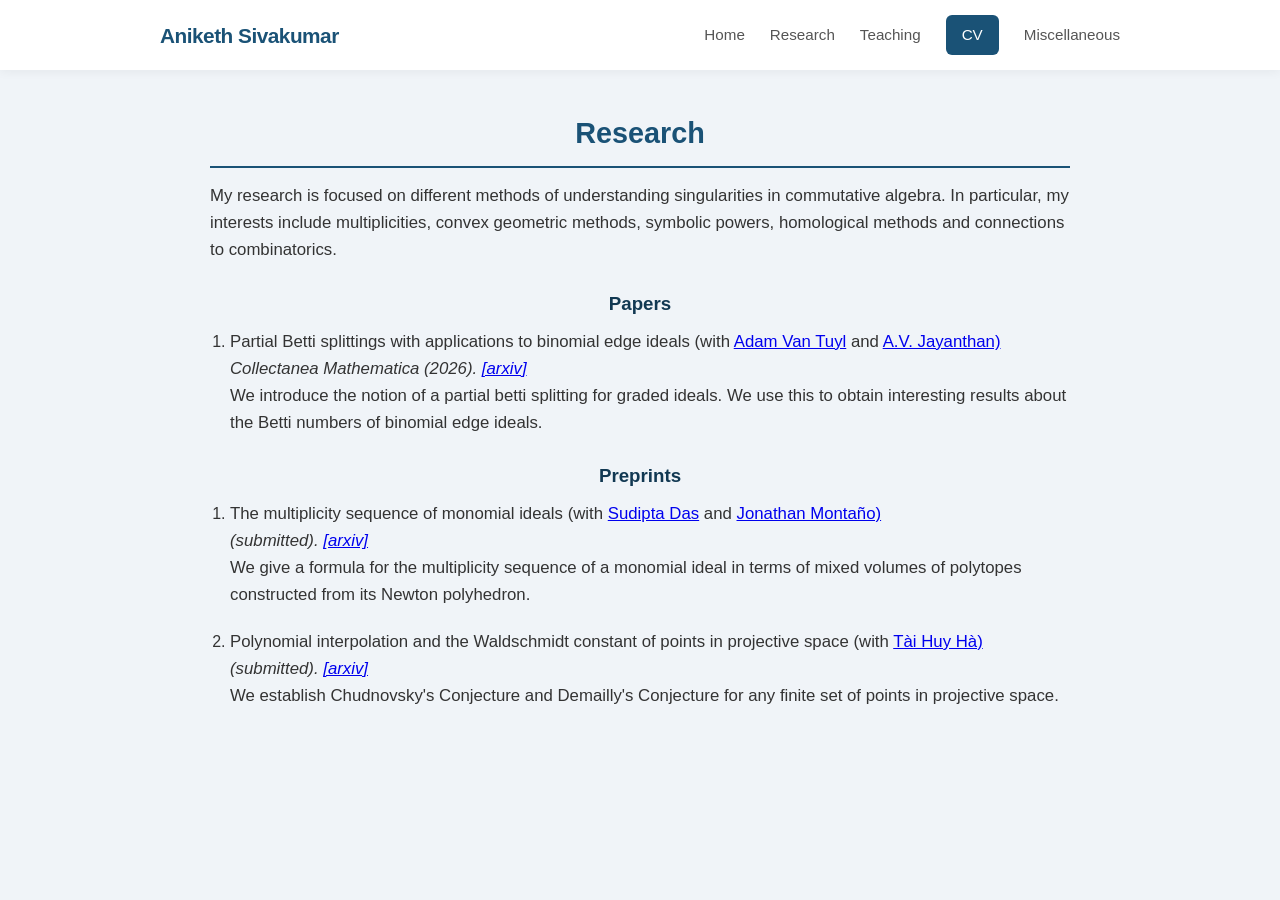
==== research.html @ 3ff0b5b0 "Update research.html" ====
<!DOCTYPE html>
<html lang="en">
<head>
    <meta charset="UTF-8">
    <title>Aniketh Sivakumar</title>
    <!-- Connects to your consolidated stylesheet -->
    <link rel="stylesheet" href="style.css">
</head>
<body>
       <!-- 1. The Complete Navbar Structure -->
    <nav class="navbar">
        <div class="nav-container">
            <a href="index.html" class="nav-logo">Aniketh Sivakumar</a>
            <div class="nav-links">
                <a href="index.html" class="nav-item">Home</a>
                <a href="research.html" class="nav-item">Research</a>
                <a href="teaching.html" class="nav-item">Teaching</a>
                <a href="an8keth.github.io/grad_CV.pdf" target="_blank" class="nav-item contact-btn">CV</a>
                <a href = "#" class = "nav-item">Miscellaneous</a>
            </div>
        </div>
    </nav>
    <div class="content-wrapper">
        <h1 class="center-title">Research</h1>
        <p>My research is focused on different methods of understanding singularities in commutative algebra. In particular, my interests include multiplicities, convex geometric methods, symbolic powers, homological methods and connections to combinatorics. </p>
        <h3 class="center-title">Papers</h3>
        <ol>
            <li><p>Partial Betti splittings with applications to binomial edge ideals (with <a href="https://math.mcmaster.ca/~vantuyl/index.html">Adam Van Tuyl</a> and <a href="https://home.iitm.ac.in/jayanav/">A.V. Jayanthan)</a><br><i>Collectanea Mathematica (2026). <a href="https://arxiv.org/abs/2412.04195">[arxiv]</a></i><br>
            We introduce the notion of a partial betti splitting for graded ideals. We use this to obtain interesting results about the Betti numbers of binomial edge ideals.</p></li>
        </ol>
        <h3 class="center-title">Preprints</h3>
        <ol>
            <li><p>The multiplicity sequence of monomial ideals (with <a href="https://sites.google.com/asu.edu/sudipta-das/home">Sudipta Das</a> and <a href="https://j-montano.github.io/">Jonathan Montaño)</a><br><i>(submitted). <a href="https://arxiv.org/abs/2608.12731">[arxiv]</a></i><br>
            We give a formula for the multiplicity sequence of a monomial ideal in terms of mixed volumes of polytopes constructed from its Newton polyhedron.</p></li>
            <li><p>Polynomial interpolation and the Waldschmidt constant of points in projective space (with <a href="https://www.math.tulane.edu/~tai/">Tài Huy Hà)</a><br><i>(submitted). <a href="https://arxiv.org/abs/2608.16040">[arxiv]</a></i><br>
            We establish Chudnovsky's Conjecture and Demailly's Conjecture for any finite set of points in projective space.</p></li>
        </ol>


                


    </div>

</body>
</html>
---- style.css ----
/* ==========================================================================
   1. GLOBAL STYLES & RESET
   ========================================================================== */
* {
    box-sizing: border-box; /* Ensures padding doesn't break element sizing */
    margin: 0;
    padding: 0;
}

body {
    background-color: #f0f4f8; /* Soft, modern off-white/light blue */
    font-family: 'Helvetica Neue', Arial, sans-serif; /* Clean sans-serif font stack */
    color: #333333; /* Soft dark charcoal for easier reading than pure black */
    line-height: 1.6;
}

/* Main content wrapper to center and bound the page content below the navbar */
.content-wrapper {
    max-width: 900px;
    margin: 0 auto;
    padding: 0 20px 40px 20px;
}

/* ==========================================================================
   2. TYPOGRAPHY
   ========================================================================== */
h1 {
    color: #1a5276; /* Rich deep blue */
    font-size: 1.8rem;
    margin-bottom: 15px;
    border-bottom: 2px solid #1a5276;
    padding-bottom: 10px;
}

h3 {
    color: #113852;
    font-size: 1 rem;
    margin: 25px 0 10px 0;
}

p {
    margin-bottom: 20px;
    font-size: 1.05rem;
}

ul {
    margin-bottom: 20px;
    padding-left: 20px;
}

ol {
    margin-bottom: 20px;
    padding-left: 20px;
}

li {
    margin-bottom: 8px;
}
.center-title {
    text-align: center;
}

/* ==========================================================================
   3. NAVIGATION BAR
   ========================================================================== */
/* The main bar stretching across the screen */
.navbar {
    background-color: #ffffff;
    box-shadow: 0 2px 10px rgba(0, 0, 0, 0.05);
    position: sticky;
    top: 0;
    z-index: 1000;
    padding: 15px 0;
    margin-bottom: 40px; /* Pushes the page content down nicely */
}

/* Holds content and keeps it aligned with the rest of your page layout */
.nav-container {
    max-width: 1000px;
    margin: 0 auto;
    padding: 0 20px;
    display: flex;
    justify-content: space-between; /* Pushes logo to left, links to right */
    align-items: center;
}

/* Logo styling */
.nav-logo {
    font-size: 1.3rem;
    font-weight: 700;
    color: #1a5276;
    text-decoration: none;
    letter-spacing: -0.5px;
}

/* Container for the right-side links */
.nav-links {
    display: flex;
    align-items: center;
    gap: 25px; /* Spaces the links out evenly */
}

/* Individual link styling */
.nav-item {
    text-decoration: none;
    color: #555555;
    font-weight: 500;
    font-size: 0.95rem;
    position: relative;
    padding: 6px 0;
    transition: color 0.3s ease;
}

/* Change text color on hover */
.nav-item:hover {
    color: #1a5276;
}

/* The animated sliding underline effect */
.nav-item::after {
    content: '';
    position: absolute;
    width: 100%;
    transform: scaleX(0);
    height: 2px;
    bottom: 0;
    left: 0;
    background-color: #1a5276;
    transform-origin: bottom right;
    transition: transform 0.25s ease-out;
}

.nav-item:hover::after {
    transform: scaleX(1);
    transform-origin: bottom left;
}

/* Special styling for a 'Contact' button to make it pop */
.nav-item.contact-btn {
    background-color: #1a5276;
    color: #ffffff;
    padding: 8px 16px;
    border-radius: 6px;
    transition: background-color 0.3s ease;
}

.nav-item.contact-btn:hover {
    background-color: #113852;
    color: #ffffff;
}

/* Prevents the underline animation from applying to the contact button */
.nav-item.contact-btn::after {
    display: none;
}

/* ==========================================================================
   4. IMAGES AND MEDIA
   ========================================================================== */
img {
    display: block;
    max-width: 100%; 
    height: auto;
    border-radius: 8px; 
    box-shadow: 0 4px 12px rgba(0, 0, 0, 0.1); 
    margin: 25px 0;
}

/* ==========================================================================
   5. SPLIT COLUMN LAYOUT (FLEXBOX)
   ========================================================================== */
.split-layout {
    display: flex;       
    align-items: center; 
    gap: 40px;           
    margin: 30px 0;      
}

.text-column {
    flex: 1;
}

/* We change this column from a 50/50 split to only take up the size of the image */
.image-column {
    flex-shrink: 0; 
}

/* This fixes the sizing and alignment completely */
.image-column img {
    margin: 0; 
    display: inline-block; /* Allows text to sit side-by-side naturally if needed */
    width: 300px;          /* Clean, explicit portrait sizing */
    height: auto;
}

/* Responsive Design: Stacks vertically on mobile screens */
@media (max-width: 650px) {
    .split-layout {
        flex-direction: column;
        gap: 20px;
    }
    .image-column img {
        width: 100%;       /* Let it scale beautifully on small mobile views */
        max-width: 300px;
    }
}
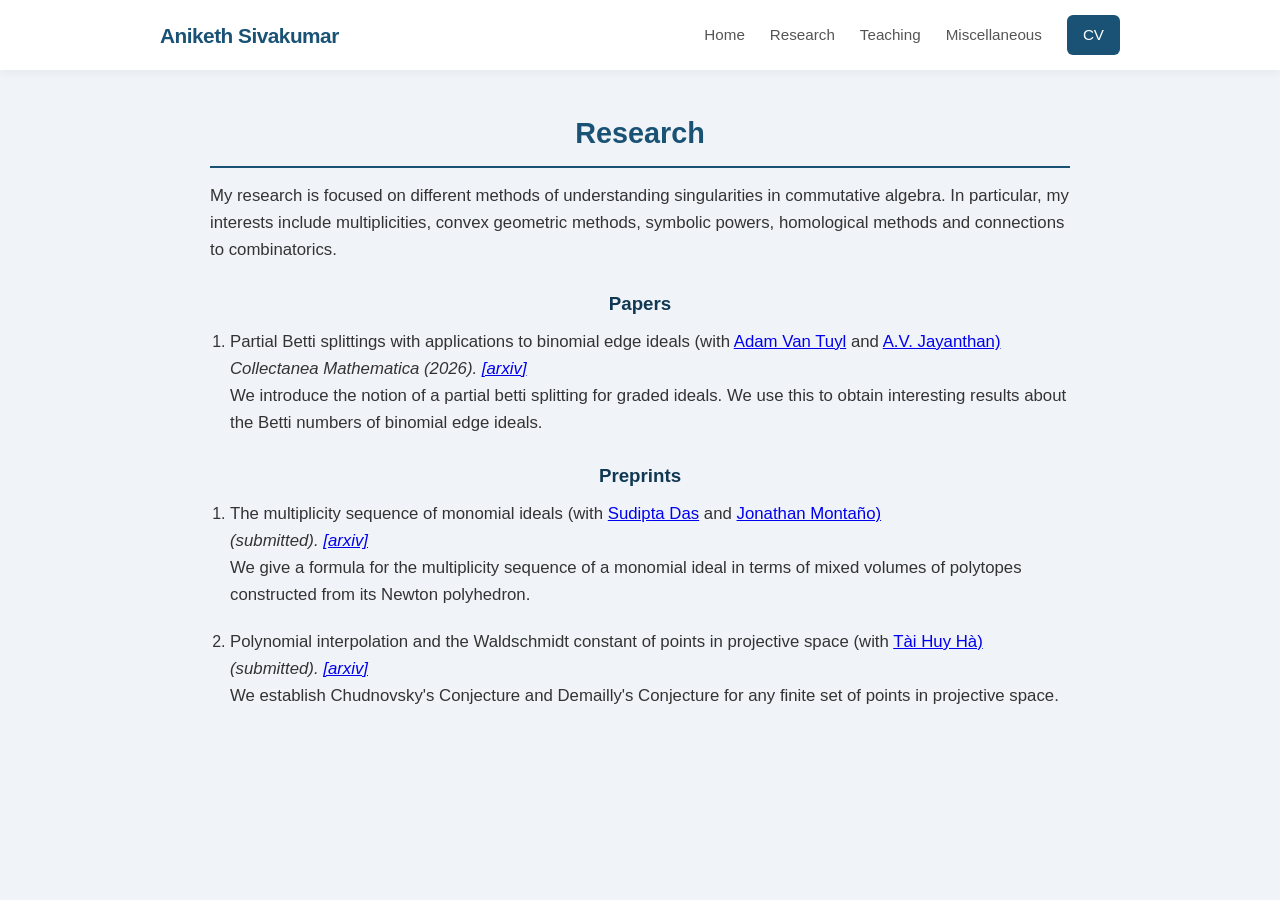
==== commit 5e2f2b1d: "Update research.html" ====
--- a/research.html
+++ b/research.html
@@ -15,8 +15,8 @@
                 <a href="index.html" class="nav-item">Home</a>
                 <a href="research.html" class="nav-item">Research</a>
                 <a href="teaching.html" class="nav-item">Teaching</a>
-                <a href="an8keth.github.io/grad_CV.pdf" target="_blank" class="nav-item contact-btn">CV</a>
                 <a href = "#" class = "nav-item">Miscellaneous</a>
+                <a href="grad_CV.pdf" target="_blank" class="nav-item contact-btn">CV</a>
             </div>
         </div>
     </nav>
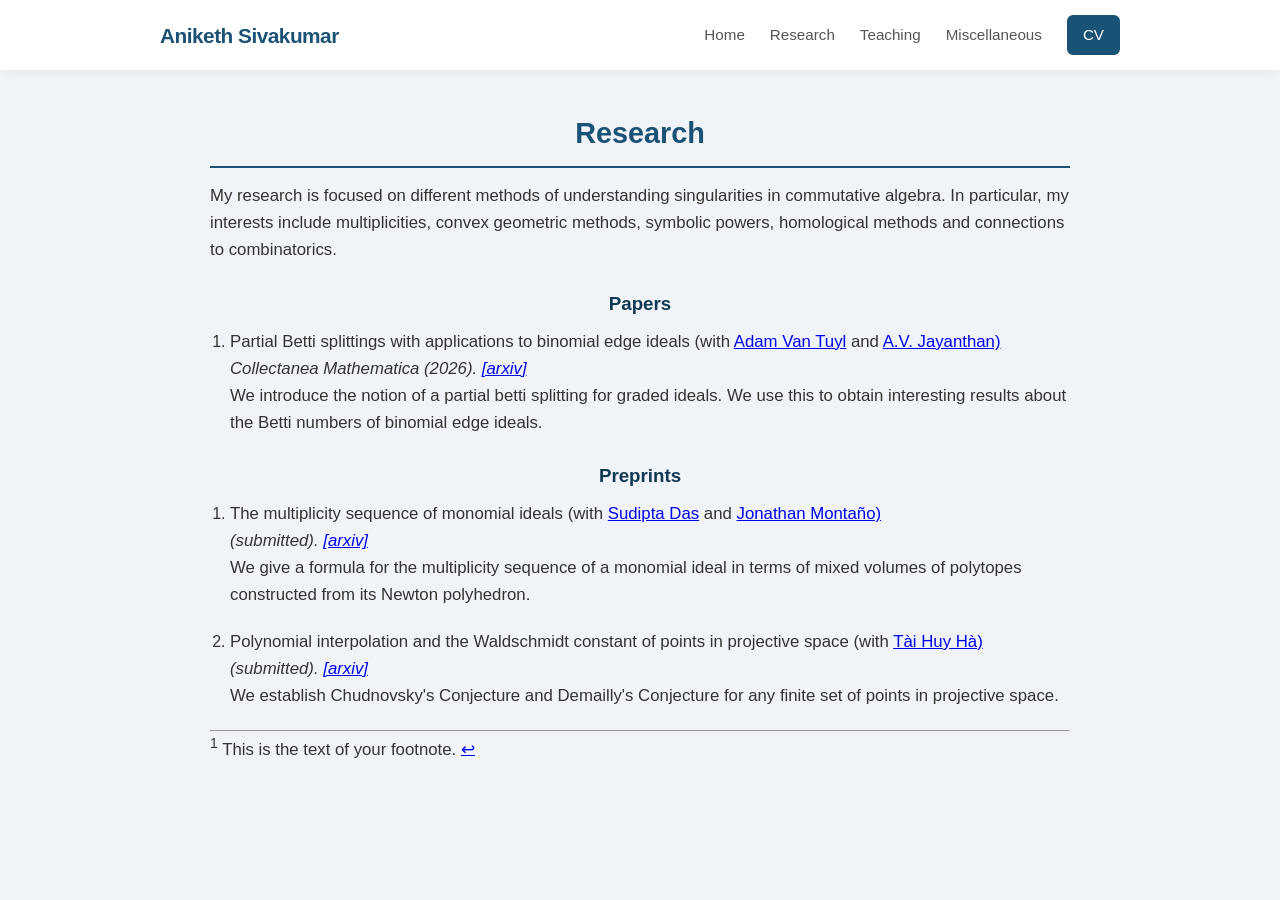
==== commit e9dceaf9: "Update research.html" ====
--- a/research.html
+++ b/research.html
@@ -36,6 +36,13 @@
             We establish Chudnovsky's Conjecture and Demailly's Conjecture for any finite set of points in projective space.</p></li>
         </ol>
 
+        <div class="footnotes">
+        <hr>
+        <p id="fn1">
+            <sup>1</sup> This is the text of your footnote.
+            <a href="#ref1" class="footnote-back">↩</a>
+        </p>
+        </div>
 
                 
 
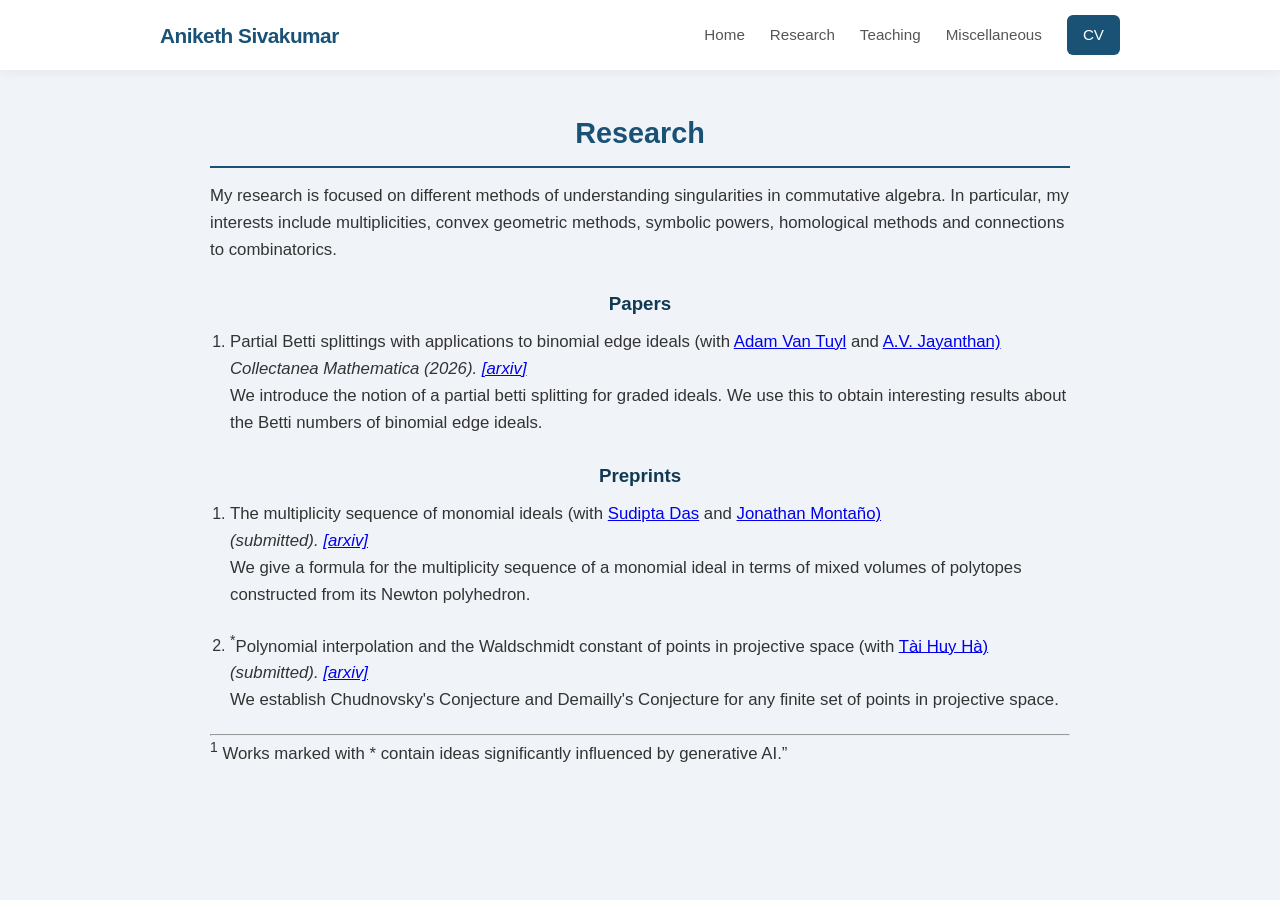
==== commit 8399f11e: "Update research.html" ====
--- a/research.html
+++ b/research.html
@@ -32,15 +32,14 @@
         <ol>
             <li><p>The multiplicity sequence of monomial ideals (with <a href="https://sites.google.com/asu.edu/sudipta-das/home">Sudipta Das</a> and <a href="https://j-montano.github.io/">Jonathan Montaño)</a><br><i>(submitted). <a href="https://arxiv.org/abs/2608.12731">[arxiv]</a></i><br>
             We give a formula for the multiplicity sequence of a monomial ideal in terms of mixed volumes of polytopes constructed from its Newton polyhedron.</p></li>
-            <li><p>Polynomial interpolation and the Waldschmidt constant of points in projective space (with <a href="https://www.math.tulane.edu/~tai/">Tài Huy Hà)</a><br><i>(submitted). <a href="https://arxiv.org/abs/2608.16040">[arxiv]</a></i><br>
+            <li><p><sup>*</sup>Polynomial interpolation and the Waldschmidt constant of points in projective space (with <a href="https://www.math.tulane.edu/~tai/">Tài Huy Hà)</a><br><i>(submitted). <a href="https://arxiv.org/abs/2608.16040">[arxiv]</a></i><br>
             We establish Chudnovsky's Conjecture and Demailly's Conjecture for any finite set of points in projective space.</p></li>
         </ol>
 
         <div class="footnotes">
         <hr>
         <p id="fn1">
-            <sup>1</sup> This is the text of your footnote.
-            <a href="#ref1" class="footnote-back">↩</a>
+            <sup>1</sup> Works marked with * contain ideas significantly influenced by generative AI.”
         </p>
         </div>
 
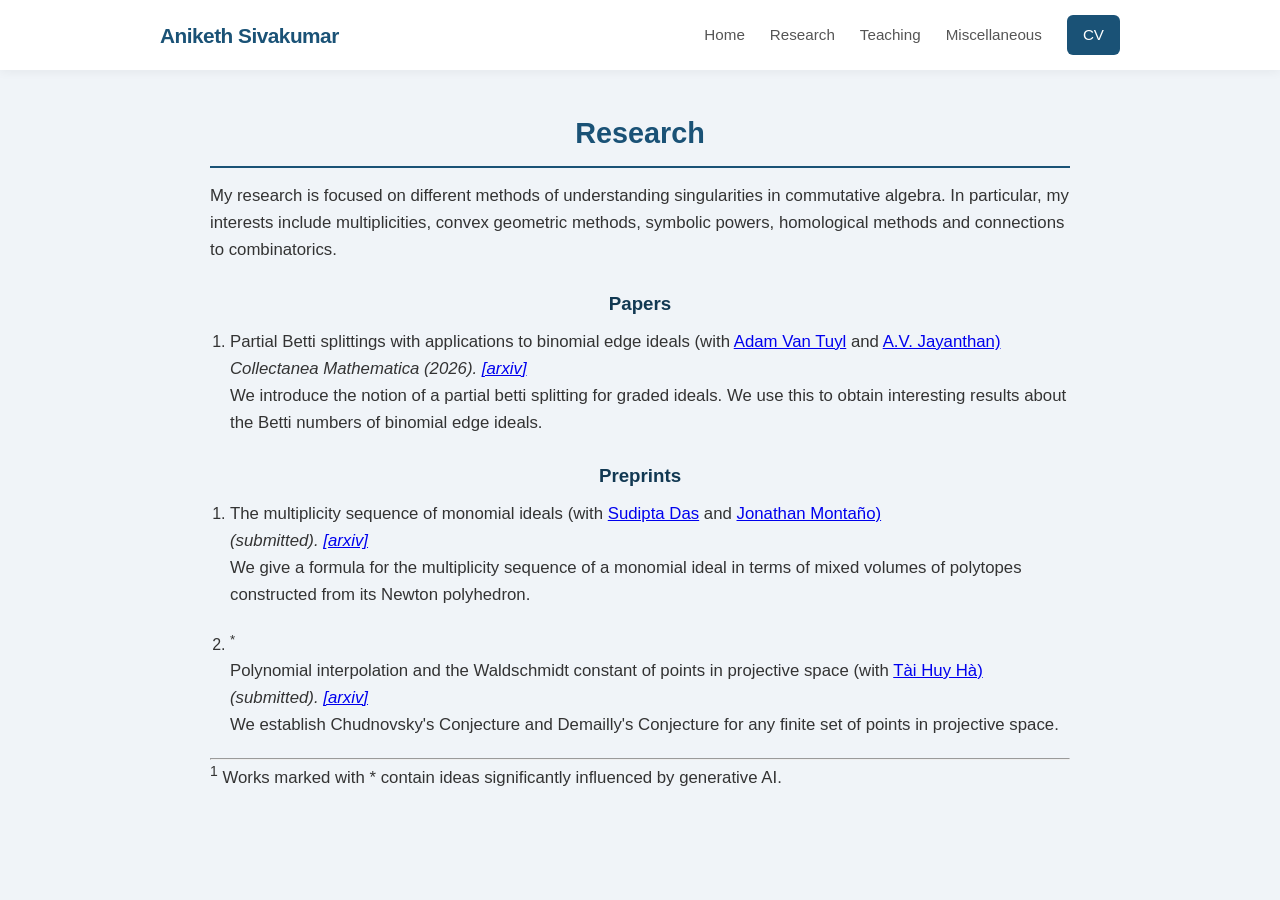
==== commit 6e71725f: "Update research.html" ====
--- a/research.html
+++ b/research.html
@@ -32,14 +32,14 @@
         <ol>
             <li><p>The multiplicity sequence of monomial ideals (with <a href="https://sites.google.com/asu.edu/sudipta-das/home">Sudipta Das</a> and <a href="https://j-montano.github.io/">Jonathan Montaño)</a><br><i>(submitted). <a href="https://arxiv.org/abs/2608.12731">[arxiv]</a></i><br>
             We give a formula for the multiplicity sequence of a monomial ideal in terms of mixed volumes of polytopes constructed from its Newton polyhedron.</p></li>
-            <li><p><sup>*</sup>Polynomial interpolation and the Waldschmidt constant of points in projective space (with <a href="https://www.math.tulane.edu/~tai/">Tài Huy Hà)</a><br><i>(submitted). <a href="https://arxiv.org/abs/2608.16040">[arxiv]</a></i><br>
+            <li><sup>*</sup><p>Polynomial interpolation and the Waldschmidt constant of points in projective space (with <a href="https://www.math.tulane.edu/~tai/">Tài Huy Hà)</a><br><i>(submitted). <a href="https://arxiv.org/abs/2608.16040">[arxiv]</a></i><br>
             We establish Chudnovsky's Conjecture and Demailly's Conjecture for any finite set of points in projective space.</p></li>
         </ol>
 
         <div class="footnotes">
         <hr>
         <p id="fn1">
-            <sup>1</sup> Works marked with * contain ideas significantly influenced by generative AI.”
+            <sup>1</sup> Works marked with * contain ideas significantly influenced by generative AI.
         </p>
         </div>
 
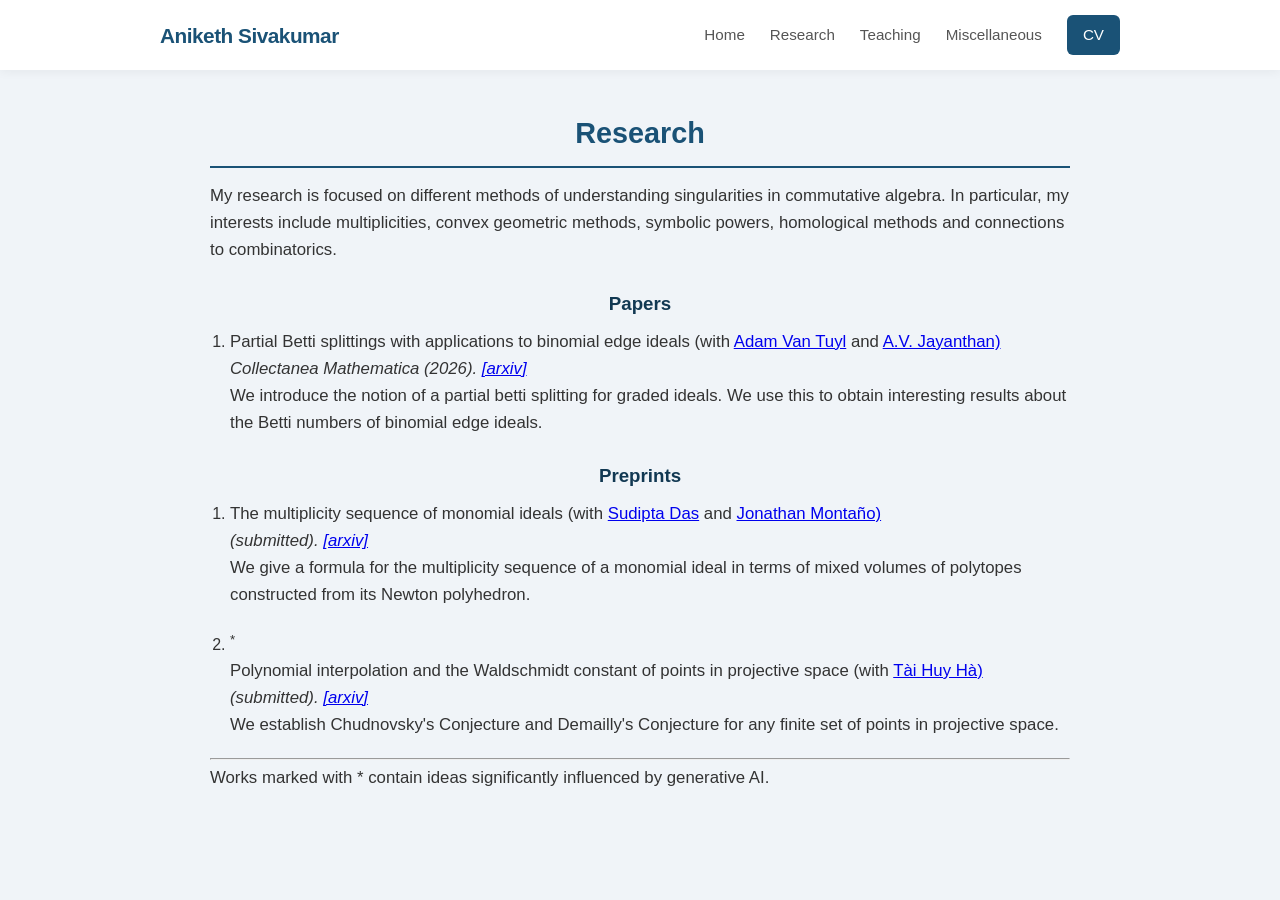
==== commit b9dbb3b4: "Update research.html" ====
--- a/research.html
+++ b/research.html
@@ -39,7 +39,7 @@
         <div class="footnotes">
         <hr>
         <p id="fn1">
-            <sup>1</sup> Works marked with * contain ideas significantly influenced by generative AI.
+            <sup></sup> Works marked with * contain ideas significantly influenced by generative AI.
         </p>
         </div>
 
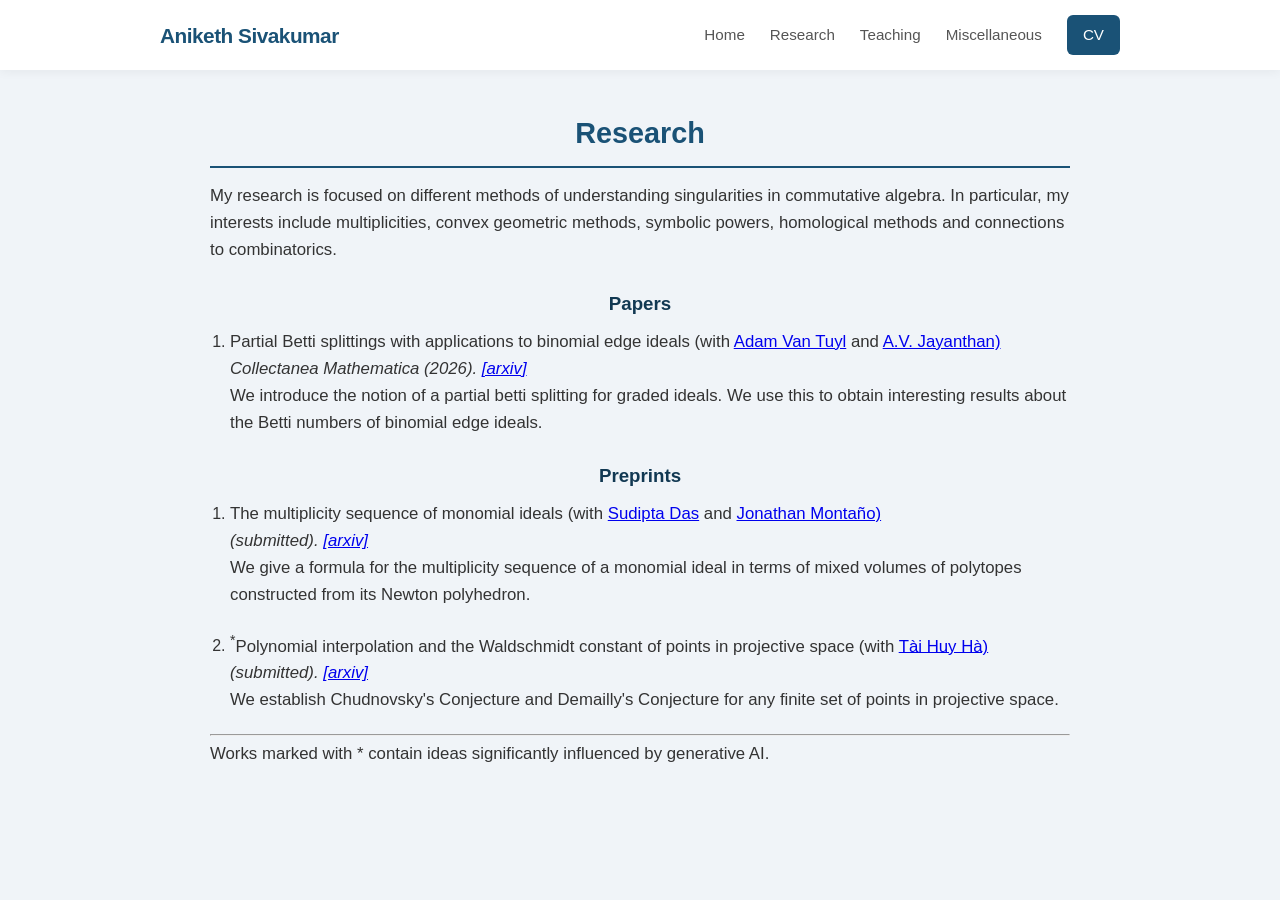
==== commit 450c6982: "Update research.html" ====
--- a/research.html
+++ b/research.html
@@ -32,7 +32,7 @@
         <ol>
             <li><p>The multiplicity sequence of monomial ideals (with <a href="https://sites.google.com/asu.edu/sudipta-das/home">Sudipta Das</a> and <a href="https://j-montano.github.io/">Jonathan Montaño)</a><br><i>(submitted). <a href="https://arxiv.org/abs/2608.12731">[arxiv]</a></i><br>
             We give a formula for the multiplicity sequence of a monomial ideal in terms of mixed volumes of polytopes constructed from its Newton polyhedron.</p></li>
-            <li><sup>*</sup><p>Polynomial interpolation and the Waldschmidt constant of points in projective space (with <a href="https://www.math.tulane.edu/~tai/">Tài Huy Hà)</a><br><i>(submitted). <a href="https://arxiv.org/abs/2608.16040">[arxiv]</a></i><br>
+            <li><p><sup>*</sup>Polynomial interpolation and the Waldschmidt constant of points in projective space (with <a href="https://www.math.tulane.edu/~tai/">Tài Huy Hà)</a><br><i>(submitted). <a href="https://arxiv.org/abs/2608.16040">[arxiv]</a></i><br>
             We establish Chudnovsky's Conjecture and Demailly's Conjecture for any finite set of points in projective space.</p></li>
         </ol>
 
